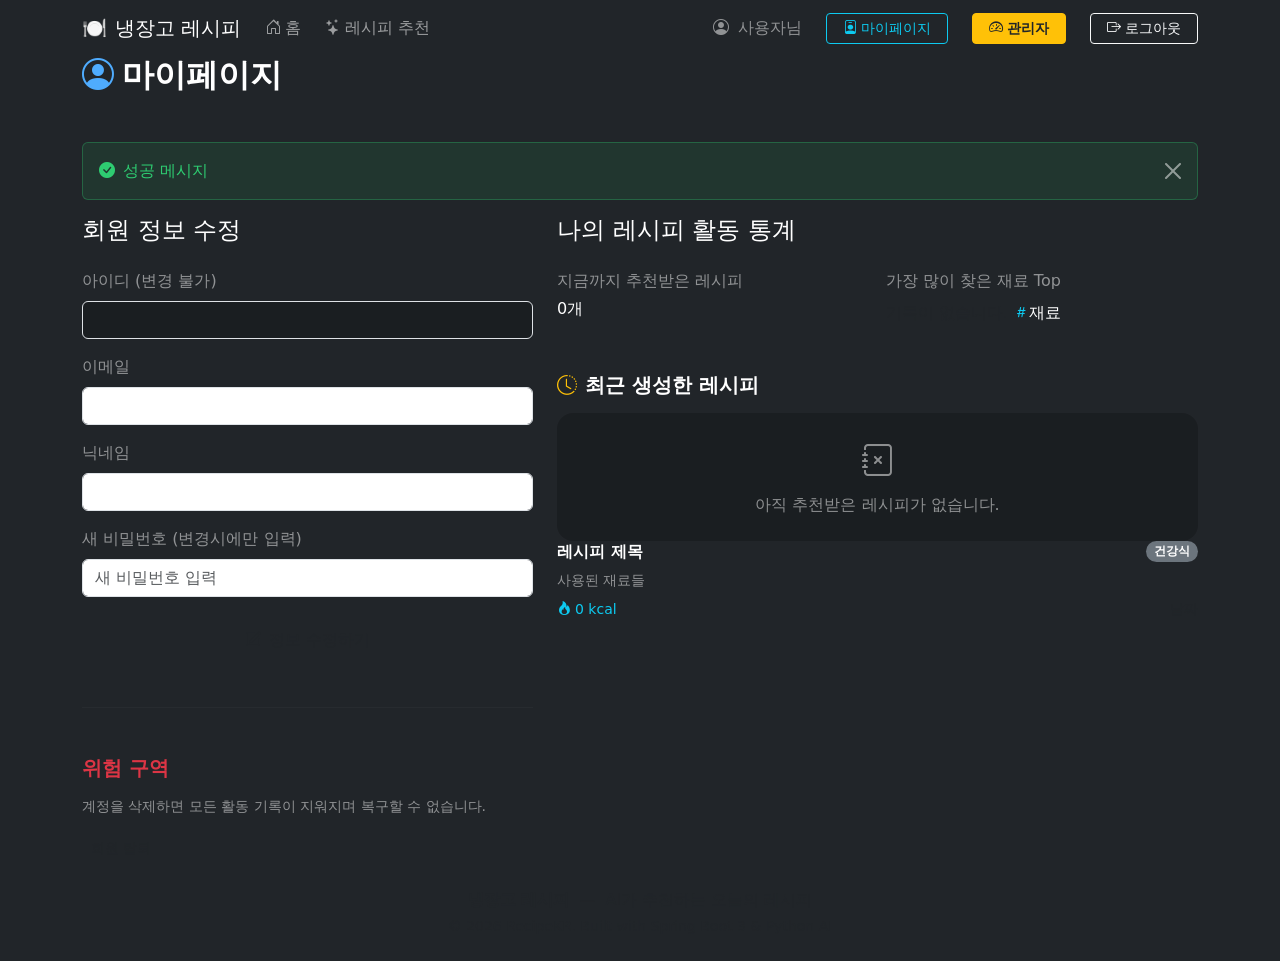
==== src/main/resources/templates/mypage.html @ af3c4086 "내비게이션바음영제거중" ====
<!DOCTYPE html>
<html lang="ko" xmlns:th="http://www.thymeleaf.org" xmlns:sec="http://www.thymeleaf.org/extras/spring-security">
<head>
    <meta charset="UTF-8">
    <meta name="viewport" content="width=device-width, initial-scale=1.0">
    <title>마이페이지 | 냉장고 레시피</title>
    
    <link rel="icon" type="image/svg+xml" th:href="@{/favicon.svg}">
    <link rel="apple-touch-icon" th:href="@{/favicon.svg}">
    
    <link href="https://cdn.jsdelivr.net/npm/bootstrap@5.3.3/dist/css/bootstrap.min.css" rel="stylesheet">
    <link rel="stylesheet" href="https://cdn.jsdelivr.net/npm/bootstrap-icons@1.11.3/font/bootstrap-icons.min.css">
    
    <link rel="stylesheet" th:href="@{/css/global.css?v=9}">
    <link rel="stylesheet" th:href="@{/css/mypage.css?v=1}">
</head>
<body class="bg-dark text-white">

<!-- ─── NAVBAR ─── -->
<nav class="navbar navbar-expand-lg navbar-dark sticky-top" id="mainNavbar">
    <div class="container">
        <a class="navbar-brand d-flex align-items-center gap-2" th:href="@{/}">
            <span class="brand-icon">🍽️</span>
            <span class="brand-text">냉장고 레시피</span>
        </a>
        <button class="navbar-toggler border-0" type="button"
                data-bs-toggle="collapse" data-bs-target="#navbarContent">
            <span class="navbar-toggler-icon"></span>
        </button>
        <div class="collapse navbar-collapse" id="navbarContent">
            <ul class="navbar-nav desktop-nav-pill me-auto mb-2 mb-lg-0 gap-2">
                <li class="nav-item">
                    <a class="nav-link" th:href="@{/}">
                        <i class="bi bi-house-door me-1"></i>홈
                    </a>
                </li>
                <li class="nav-item">
                    <a class="nav-link" th:href="@{/recipe/recommend}">
                        <i class="bi bi-stars me-1"></i>레시피 추천
                    </a>
                </li>
            </ul>
            <div class="d-flex flex-column flex-lg-row align-items-lg-center gap-2 mt-3 mt-lg-0 mobile-nav-actions">
                <div sec:authorize="isAuthenticated()" class="d-flex align-items-center gap-3">
                    <span class="text-white-50 d-none d-md-inline">
                        <i class="bi bi-person-circle me-1"></i>
                        <span sec:authentication="principal.nickname">사용자</span>님
                    </span>
                    <a th:href="@{/mypage}" class="btn btn-outline-info btn-sm px-3 ms-2">
                        <i class="bi bi-person-badge me-1"></i>마이페이지
                    </a>
                    <div th:if="${#authentication.principal.username == 'admin'}">
                        <a th:href="@{/admin/dashboard}" class="btn btn-warning btn-sm px-3 ms-2 text-dark fw-bold">
                            <i class="bi bi-speedometer2 me-1"></i>관리자
                        </a>
                    </div>
                    <a th:href="@{/auth/logout}" class="btn btn-outline-light btn-sm px-3 ms-2">
                        <i class="bi bi-box-arrow-right me-1"></i>로그아웃
                    </a>
                </div>
            </div>
        </div>
    </div>
</nav>

<section class="mypage-container container">
    <div class="d-flex align-items-center justify-content-between mb-5">
        <h2 class="fw-bold text-white mb-0">
            <i class="bi bi-person-circle me-2" style="color: #4facfe;"></i>마이페이지
        </h2>
    </div>

    <!-- 성공 메시지 -->
    <div th:if="${successMessage}" class="alert alert-success alert-dismissible fade show" role="alert" style="background: rgba(46, 204, 113, 0.1); border-color: rgba(46, 204, 113, 0.3); color: #2ecc71;">
        <i class="bi bi-check-circle-fill me-2"></i><span th:text="${successMessage}">성공 메시지</span>
        <button type="button" class="btn-close btn-close-white" data-bs-dismiss="alert" aria-label="Close"></button>
    </div>

    <div class="row g-4">
        <!-- 왼쪽: 회원 정보 수정 -->
        <div class="col-lg-5">
            <div class="mypage-card">
                <h4>회원 정보 수정</h4>
                <form th:action="@{/mypage/update}" method="post" class="mt-4">
                    <div class="mb-3">
                        <label for="username" class="form-label text-white-50">아이디 (변경 불가)</label>
                        <input type="text" class="form-control" id="username" th:value="${user.username}" readonly style="background: rgba(0,0,0,0.2);">
                    </div>
                    <div class="mb-3">
                        <label for="email" class="form-label text-white-50">이메일</label>
                        <input type="email" class="form-control" id="email" name="email" th:value="${user.email}" required>
                    </div>
                    <div class="mb-3">
                        <label for="nickname" class="form-label text-white-50">닉네임</label>
                        <input type="text" class="form-control" id="nickname" name="nickname" th:value="${user.nickname}" required>
                    </div>
                    <div class="mb-4">
                        <label for="password" class="form-label text-white-50">새 비밀번호 (변경시에만 입력)</label>
                        <input type="password" class="form-control" id="password" name="password" placeholder="새 비밀번호 입력">
                    </div>
                    <div class="d-grid gap-2">
                        <button type="submit" class="btn btn-update"><i class="bi bi-pencil-square me-2"></i>정보 수정하기</button>
                    </div>
                </form>

                <hr class="my-5" style="border-color: rgba(255,255,255,0.1);">
                
                <div class="mt-4">
                    <h5 class="text-danger fw-bold mb-3">위험 구역</h5>
                    <p class="text-white-50 small mb-3">계정을 삭제하면 모든 활동 기록이 지워지며 복구할 수 없습니다.</p>
                    <form th:action="@{/mypage/delete}" method="post" onsubmit="return confirm('정말로 계정을 삭제하시겠습니까? 이 작업은 되돌릴 수 없습니다.');">
                        <button type="submit" class="btn btn-danger-outline btn-sm">회원 탈퇴</button>
                    </form>
                </div>
            </div>
        </div>

        <!-- 오른쪽: 활동 기록 및 통계 -->
        <div class="col-lg-7">
            <div class="mypage-card">
                <h4>나의 레시피 활동 통계</h4>
                
                <div class="row g-3 mt-2 mb-4">
                    <div class="col-md-6">
                        <div class="stat-box">
                            <div class="text-white-50 mb-1">지금까지 추천받은 레시피</div>
                            <div class="stat-number" th:text="${totalRecipes} + '개'">0개</div>
                        </div>
                    </div>
                    <div class="col-md-6">
                        <div class="stat-box">
                            <div class="text-white-50 mb-2">가장 많이 찾은 재료 Top</div>
                            <div>
                                <span th:if="${#lists.isEmpty(topIngredients)}" class="text-muted">기록이 없습니다.</span>
                                <span th:each="entry, stat : ${topIngredients}" th:if="${stat.index < 3}" class="badge-tag">
                                    <i class="bi bi-hash text-info"></i><span th:text="${entry.key}">재료</span>
                                </span>
                            </div>
                        </div>
                    </div>
                </div>

                <h5 class="text-white fw-bold mb-3 mt-5"><i class="bi bi-clock-history me-2 text-warning"></i>최근 생성한 레시피</h5>
                <div th:if="${#lists.isEmpty(myRecipes)}" class="text-center p-4" style="background: rgba(0,0,0,0.2); border-radius: 1rem;">
                    <i class="bi bi-journal-x text-white-50" style="font-size: 2rem;"></i>
                    <p class="text-white-50 mt-2 mb-0">아직 추천받은 레시피가 없습니다.</p>
                </div>
                
                <div th:unless="${#lists.isEmpty(myRecipes)}">
                    <div th:each="recipe : ${myRecipes}" class="recipe-list-item">
                        <div class="d-flex justify-content-between align-items-center mb-2">
                            <h6 class="text-white fw-bold mb-0" th:text="${recipe.title}">레시피 제목</h6>
                            <span class="badge bg-secondary rounded-pill" th:text="${recipe.healthType}">건강식</span>
                        </div>
                        <p class="text-white-50 small mb-2 text-truncate" th:text="${recipe.ingredients}">사용된 재료들</p>
                        <div class="d-flex justify-content-between align-items-center">
                            <span class="text-info small"><i class="bi bi-fire me-1"></i><span th:text="${recipe.calories}">0</span> kcal</span>
                            <span class="text-muted small" th:text="${#temporals.format(recipe.createdAt, 'yyyy-MM-dd HH:mm')}">날짜</span>
                        </div>
                    </div>
                </div>

            </div>
        </div>
    </div>
</section>

<!-- Footer -->
<footer class="footer mt-auto py-4">
    <div class="container text-center">
        <p class="mb-1 text-muted">
            <span class="brand-gradient-text fw-semibold">냉장고 레시피</span> &nbsp;—&nbsp; AI가 추천하는 오늘의 레시피
        </p>
        <p class="mb-0 text-muted small">&copy; 2026 RecipeKR. Built with Spring Boot 3 &amp; Python AI</p>
    </div>
</footer>

<script src="https://cdn.jsdelivr.net/npm/bootstrap@5.3.3/dist/js/bootstrap.bundle.min.js"></script>
</body>
</html>
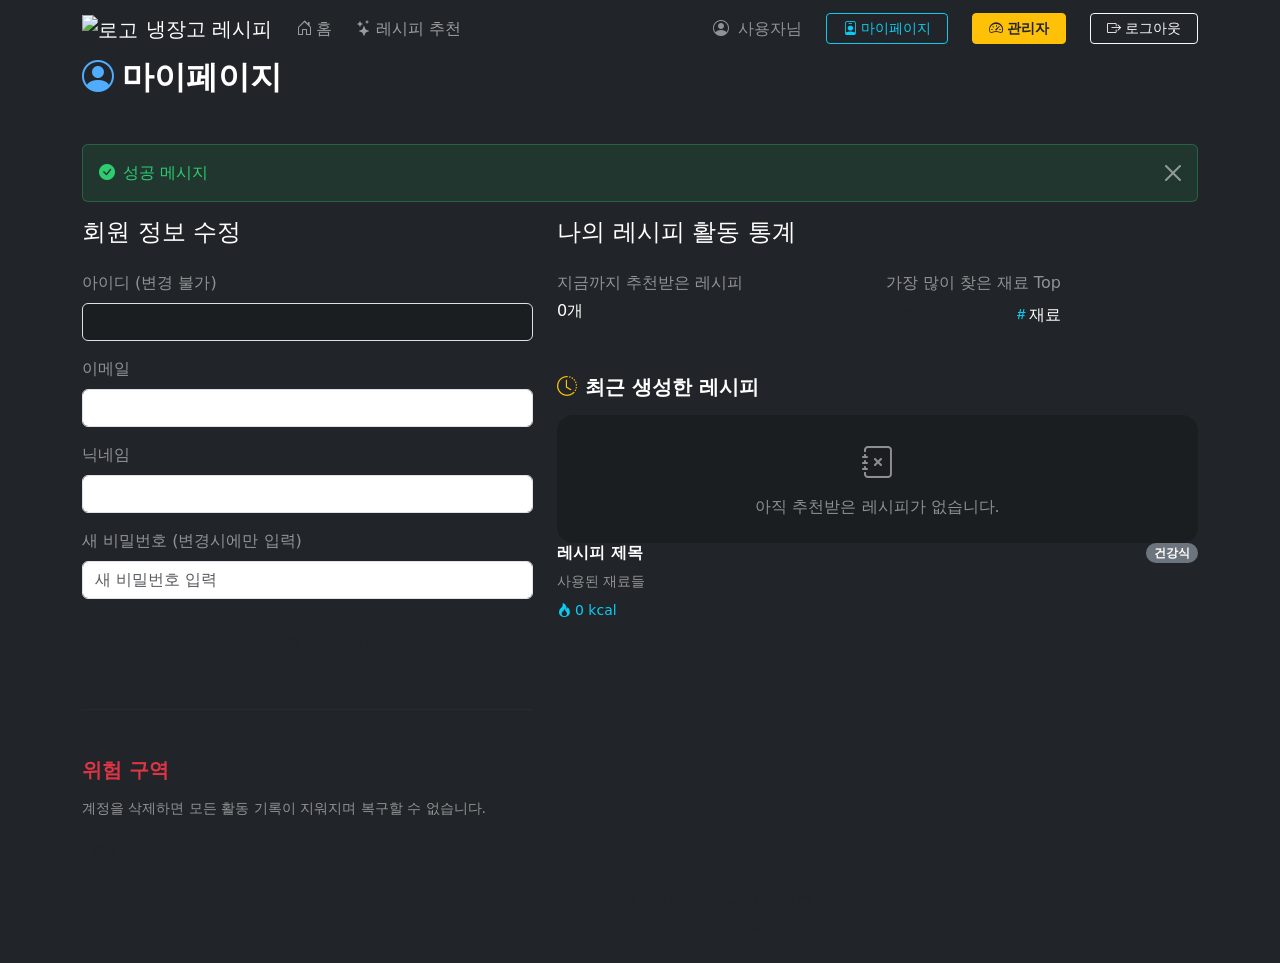
==== commit e238c440: "수정" ====
--- a/src/main/resources/templates/mypage.html
+++ b/src/main/resources/templates/mypage.html
@@ -11,7 +11,7 @@
     <link href="https://cdn.jsdelivr.net/npm/bootstrap@5.3.3/dist/css/bootstrap.min.css" rel="stylesheet">
     <link rel="stylesheet" href="https://cdn.jsdelivr.net/npm/bootstrap-icons@1.11.3/font/bootstrap-icons.min.css">
     
-    <link rel="stylesheet" th:href="@{/css/global.css?v=9}">
+    <link rel="stylesheet" th:href="@{/css/global.css?v=20}">
     <link rel="stylesheet" th:href="@{/css/mypage.css?v=1}">
 </head>
 <body class="bg-dark text-white">
@@ -20,7 +20,7 @@
 <nav class="navbar navbar-expand-lg navbar-dark sticky-top" id="mainNavbar">
     <div class="container">
         <a class="navbar-brand d-flex align-items-center gap-2" th:href="@{/}">
-            <span class="brand-icon">🍽️</span>
+            <span class="brand-icon"><img src="/images/icons/plate.svg" alt="로고"></span>
             <span class="brand-text">냉장고 레시피</span>
         </a>
         <button class="navbar-toggler border-0" type="button"
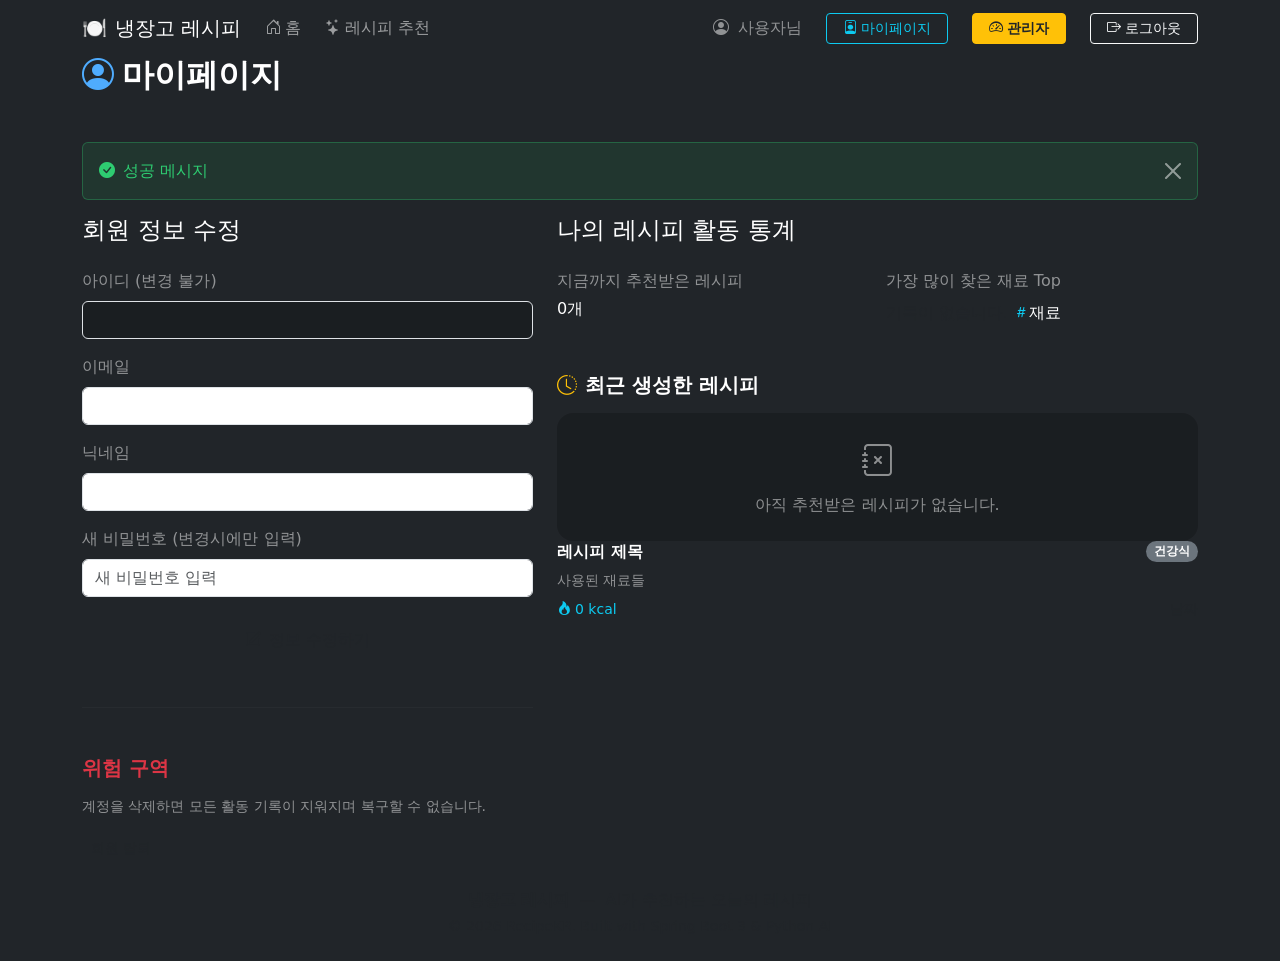
==== commit d0d1ff45: "관리자 대시보드 수정" ====
--- a/src/main/resources/templates/mypage.html
+++ b/src/main/resources/templates/mypage.html
@@ -20,7 +20,7 @@
 <nav class="navbar navbar-expand-lg navbar-dark sticky-top" id="mainNavbar">
     <div class="container">
         <a class="navbar-brand d-flex align-items-center gap-2" th:href="@{/}">
-            <span class="brand-icon"><img src="/images/icons/plate.svg" alt="로고"></span>
+            <span class="brand-icon">🍽️</span>
             <span class="brand-text">냉장고 레시피</span>
         </a>
         <button class="navbar-toggler border-0" type="button"
@@ -49,7 +49,7 @@
                     <a th:href="@{/mypage}" class="btn btn-outline-info btn-sm px-3 ms-2">
                         <i class="bi bi-person-badge me-1"></i>마이페이지
                     </a>
-                    <div th:if="${#authentication.principal.username == 'admin'}">
+                    <div sec:authorize="hasRole('ADMIN')">
                         <a th:href="@{/admin/dashboard}" class="btn btn-warning btn-sm px-3 ms-2 text-dark fw-bold">
                             <i class="bi bi-speedometer2 me-1"></i>관리자
                         </a>
